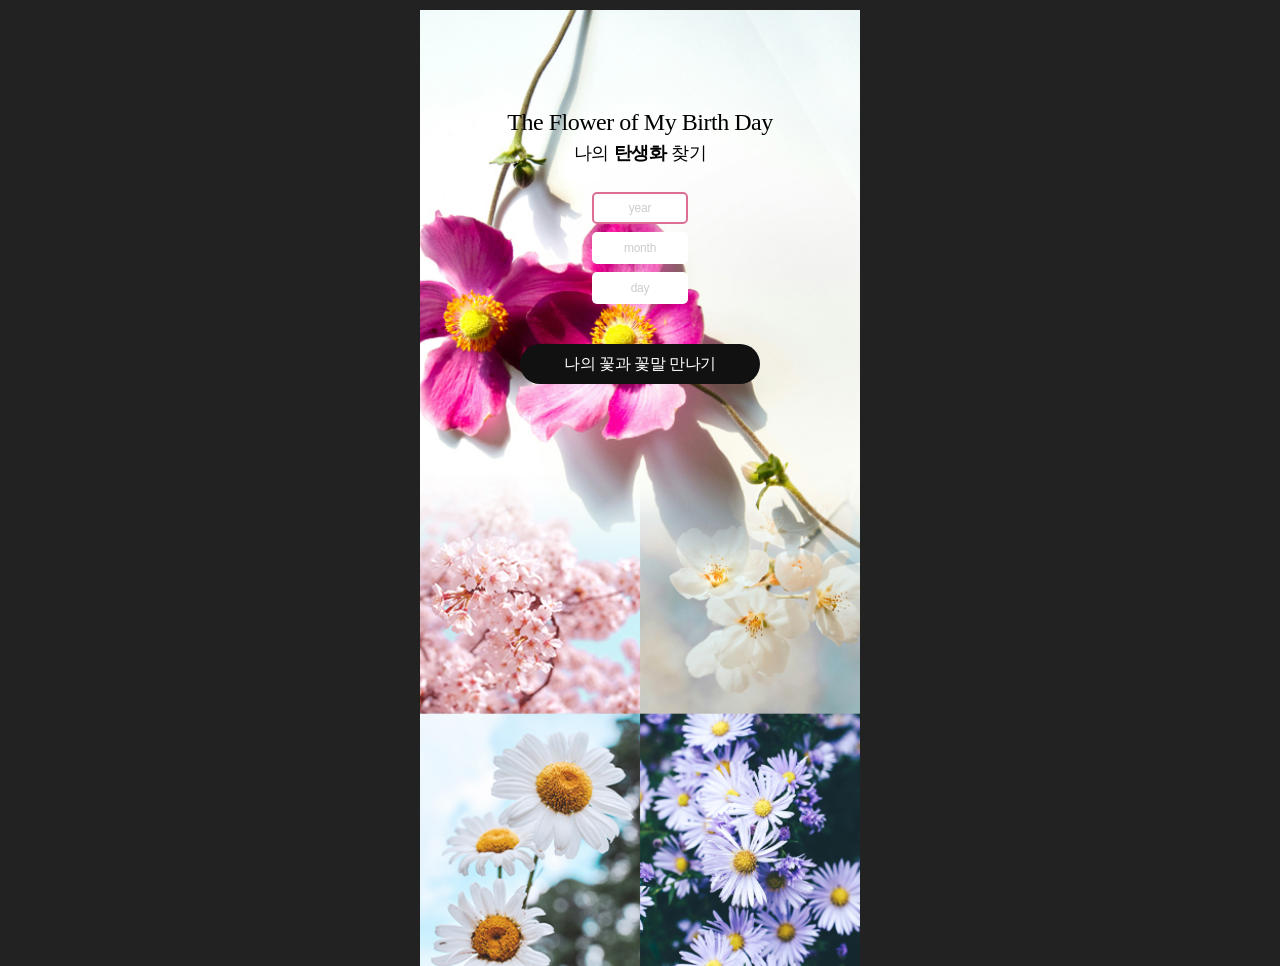
==== index.html @ f9e7cd0e "first" ====
<!DOCTYPE html>
<html lang="ko">
<head>
    <meta charset="UTF-8">
    <meta name="viewport" content="width=device-width, initial-scale=1.0">
    <meta name="description" content="">
    <meta name="keywords" content="">
    <title>나의 탄생화 찾기</title>
    <link rel="shortcut icon" href="./images/favicon.png" type="image/x-icon">
    <link rel="stylesheet" href="./styles/reset.css">
    <link rel="stylesheet" href="./styles/index.css">
</head>
<body>
    <div id="wrap">
        <div id="title">
            <p>The Flower of My Birth Day</p>
            <h1>나의 <span>탄생화</span> 찾기</h1>
        </div>
        <form action="#" method="get" id="birthday_frm">
            <input autofocus type="text" name="user_year" id="user_year" placeholder="year">
            <input type="text" name="user_month" id="user_month" placeholder="month">
            <input type="text" name="user_day" id="user_day" placeholder="day">
            <button onclick="window.location.href='./result.html'" type="button" id="birthday_btn">나의 꽃과 꽃말 만나기</button>
        </form>
        <!-- <ol id="contents">
            <li class="y">year</li>
            <li class="m">month</li>
            <li class="d">day</li>
        </ol>
        <a href="./result.html" class="birthday_btn">나의 꽃과 꽃말 만나기</a> -->
    </div>
</body>
</html>
---- styles/index.css ----
body {background-color:#222;}
#wrap {
    background-color:#fff;
    width:440px; height:956px;
    margin:10px auto 0;
    background-image:url(../images/bg1.jpg);
    background-size:cover;/* w h */
    background-repeat:no-repeat;/* 화면보다 이미지가 작을 때 */
    background-position:center;/* x y */
    padding:100px 0 0;
    text-align:center;
}
#wrap #title {margin-bottom:30px;}
#wrap #title p {
    font-size:1.50rem;
    margin-bottom:10px;
    font-family: 'MaruBuri';
    src: url(https://hangeul.pstatic.net/hangeul_static/webfont/MaruBuri/MaruBuri-Regular.woff2);
    font-weight: 400;
    font-display: swap;
}
#wrap #title h1 {font-size:1.13rem;}
#wrap #title h1 span {font-weight:600;}
#wrap #birthday_frm {}
#wrap #birthday_frm > * {
    display:block;
    margin:0 auto;
}
#wrap #birthday_frm input {
    width:96px; height:32px;
    border-radius:5px;
    text-align:center;
    font-size:0.75rem;
    color:#000;
}
#wrap #birthday_frm input::placeholder {color:#ccc;}
#wrap #birthday_frm input:focus {border:2px solid palevioletred}
#wrap #birthday_frm #user_year {margin-bottom:8px;}
#wrap #birthday_frm #user_month {margin-bottom:8px;}
#wrap #birthday_frm #user_day {margin-bottom:40px;}
#wrap #birthday_frm #birthday_btn {
    width:240px; height:40px;
    border-radius:20px;
    background-color:#111;
    color:#fff;
    font-family: 'MaruBuri';
    src: url(https://hangeul.pstatic.net/hangeul_static/webfont/MaruBuri/MaruBuri-Regular.woff2);
    font-weight: 400;
    font-display: swap;
}
#wrap #birthday_frm #birthday_btn:hover {background-color:#555;}
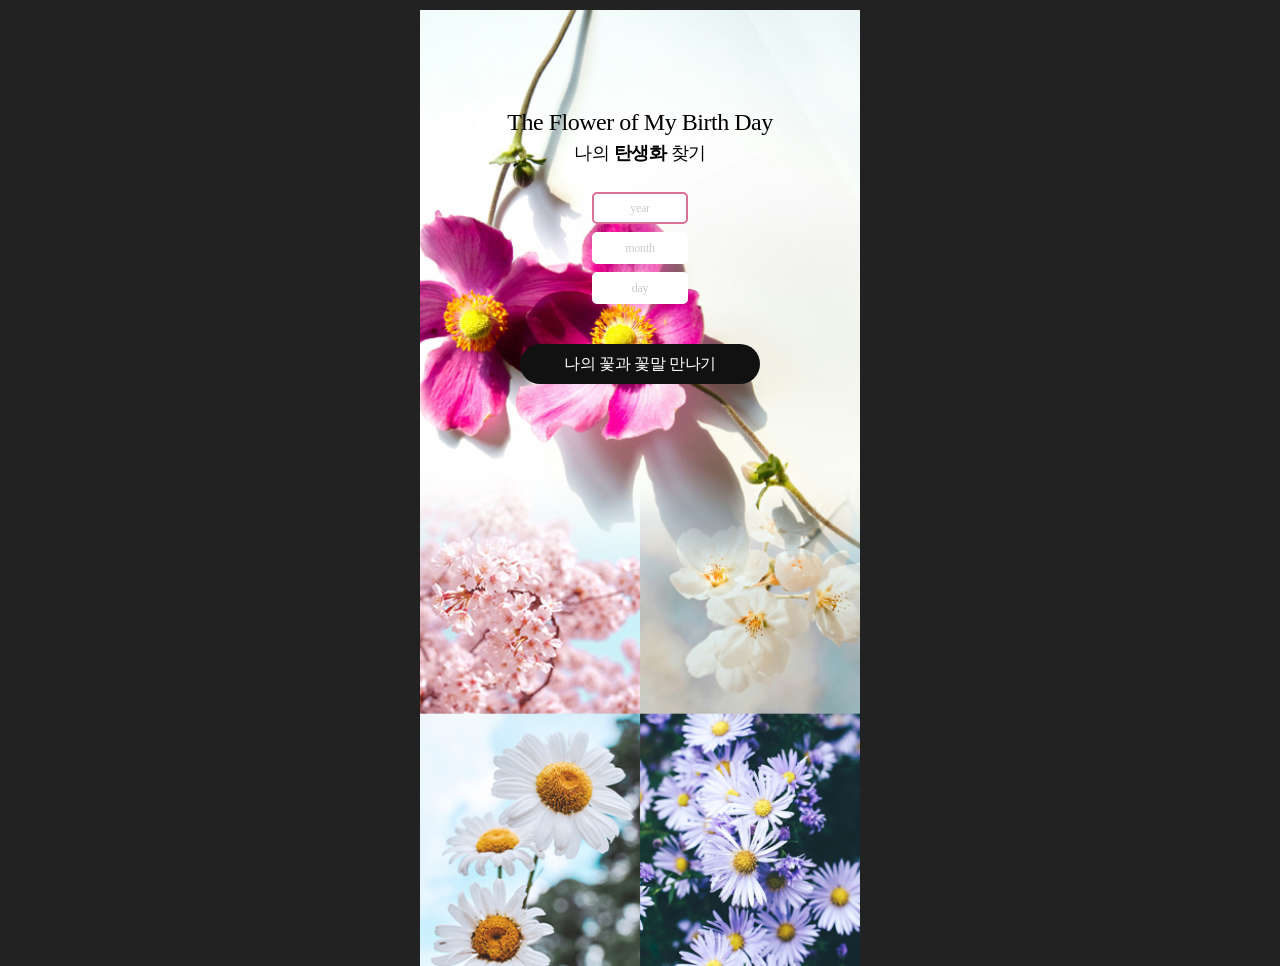
==== commit 4c343fc7: "javascript 추가" ====
--- a/index.html
+++ b/index.html
@@ -9,6 +9,7 @@
     <link rel="shortcut icon" href="./images/favicon.png" type="image/x-icon">
     <link rel="stylesheet" href="./styles/reset.css">
     <link rel="stylesheet" href="./styles/index.css">
+    <script src="./scripts/index.js" defer></script>
 </head>
 <body>
     <div id="wrap">
@@ -18,10 +19,16 @@
         </div>
         <form action="#" method="get" id="birthday_frm">
             <input autofocus type="text" name="user_year" id="user_year" placeholder="year">
+            <!-- placeholder : 안내 / value : 초기값 -->
             <input type="text" name="user_month" id="user_month" placeholder="month">
             <input type="text" name="user_day" id="user_day" placeholder="day">
-            <button onclick="window.location.href='./result.html'" type="button" id="birthday_btn">나의 꽃과 꽃말 만나기</button>
+            <button type="button" id="birthday_btn">나의 꽃과 꽃말 만나기</button>
+            <!-- <button onclick="window.location.href='./result.html'" type="button" id="birthday_btn">나의 꽃과 꽃말 만나기</button> -->
         </form>
+        <p class="error_msg1 error_msg">태어난 년도를 입력해주세요.</p>
+        <p class="error_msg2 error_msg">태어난 달을 입력해주세요.</p>
+        <p class="error_msg3 error_msg">태어난 날을 입력해주세요.</p>
+        <p class="error_msg4 error_msg">숫자로만 입력해주세요.</p>
         <!-- <ol id="contents">
             <li class="y">year</li>
             <li class="m">month</li>
--- a/styles/index.css
+++ b/styles/index.css
@@ -48,4 +48,10 @@
     font-weight: 400;
     font-display: swap;
 }
-#wrap #birthday_frm #birthday_btn:hover {background-color:#555;}+#wrap #birthday_frm #birthday_btn:hover {background-color:#555;}
+#wrap .error_msg {
+    font-size:0.75rem; color:#f00;
+    font-family:'맑은 고딕', sans-serif;
+    line-height:2; font-weight:600;
+    display:none; /* 초기 숨기기 */
+}
